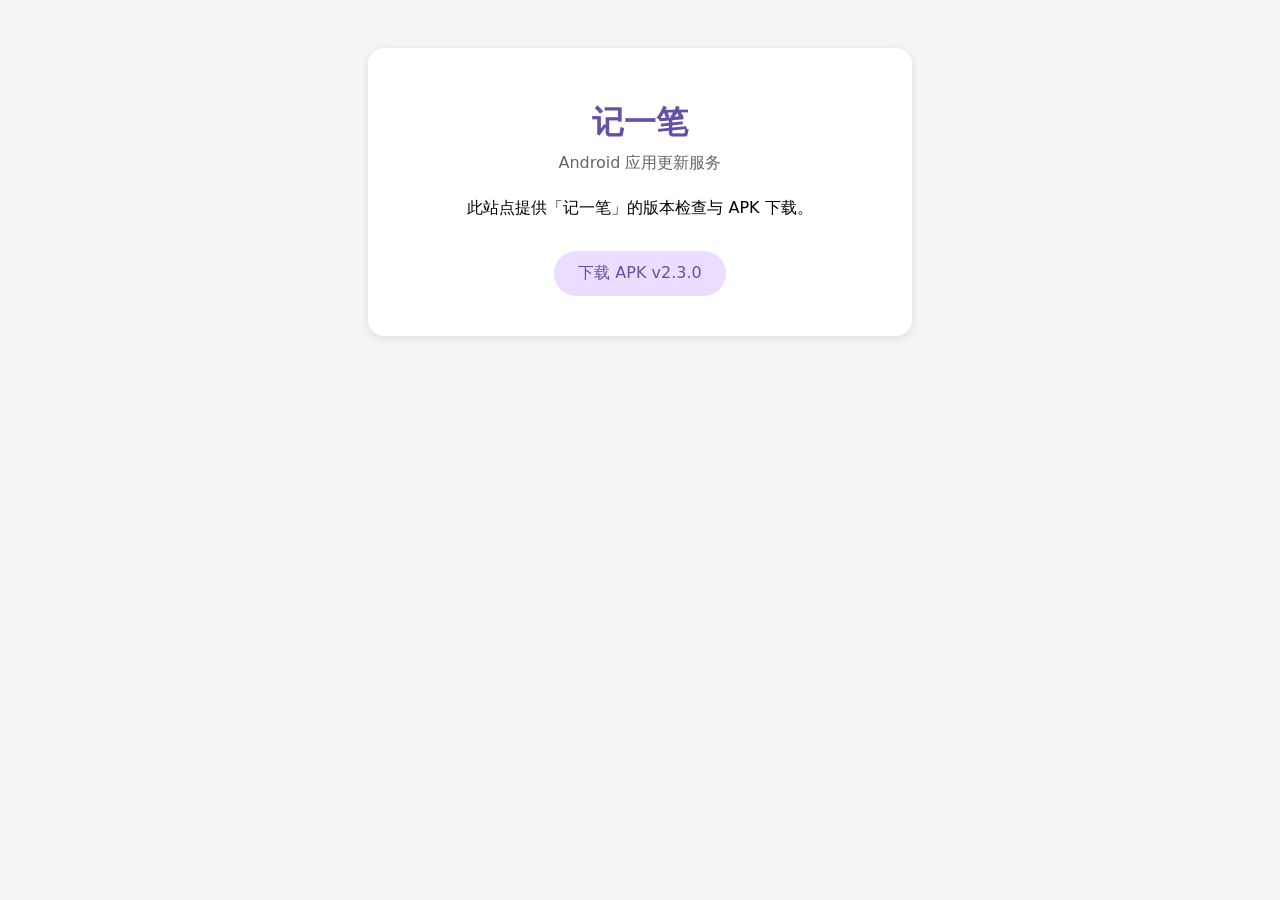
==== update-site/index.html @ 14f7c3b2 "初始提交：记一笔 · 收支记账 原生 Android 应用（Kotlin + Jetpack Compose / Material 3）  功能： - 以周为周期的收支记录与分类（20 个分类） - " ====
﻿<!DOCTYPE html>
<html>
<head>
  <meta charset="utf-8">
  <meta name="viewport" content="width=device-width, initial-scale=1">
  <title>记一笔 - 更新服务</title>
  <style>
    body { font-family: system-ui, sans-serif; padding: 40px; text-align: center; background: #f5f5f5; }
    .card { background: white; border-radius: 16px; padding: 32px; max-width: 480px; margin: 0 auto; box-shadow: 0 2px 8px rgba(0,0,0,0.1); }
    h1 { color: #6750A4; margin-bottom: 8px; }
    .version { color: #666; margin-bottom: 24px; }
    a { color: #6750A4; text-decoration: none; }
    a:hover { text-decoration: underline; }
    .links { margin-top: 24px; }
    .links a { display: inline-block; margin: 8px 16px; padding: 12px 24px; background: #EADDFF; border-radius: 24px; }
  </style>
</head>
<body>
  <div class="card">
    <h1>记一笔</h1>
    <div class="version">Android 应用更新服务</div>
    <p>此站点提供「记一笔」的版本检查与 APK 下载。</p>
    <div class="links">
      <a href="/app-release.apk">下载 APK v2.3.0</a>
    </div>
  </div>

  <!-- 应用内更新读取此 JSON -->
  <script type="application/json" id="version-info">
{
  "versionCode": 23000,
  "versionName": "2.3.0",
  "downloadUrl": "https://weekly-ledger.app.workbuddy.host/app-release.apk",
  "changelog": "新增界面毛玻璃模糊效果；记账面板增加「取消/确定」按钮；金额输入改用系统输入法；修复更新检查"
}
  </script>
</body>
</html>
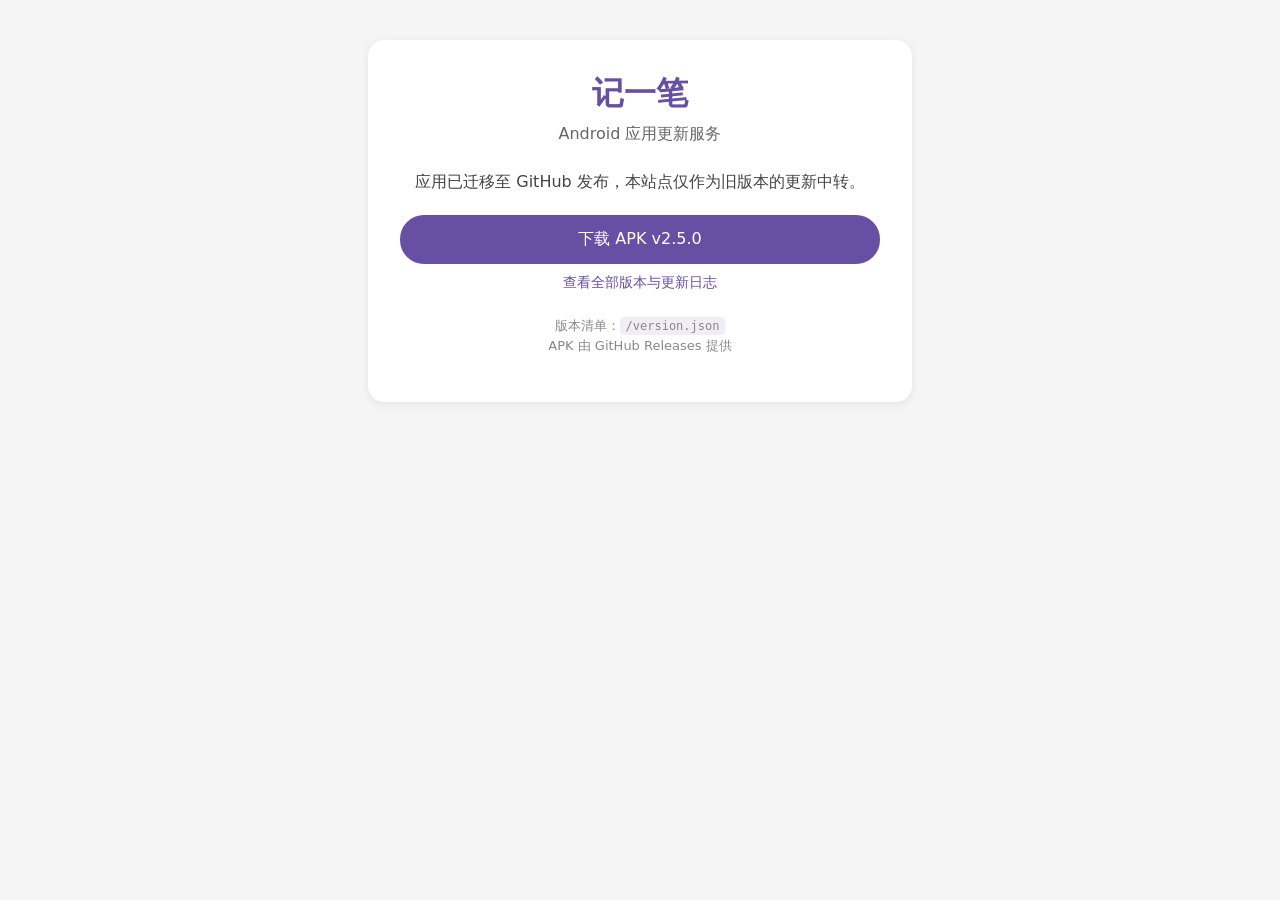
==== commit a9b540d3: "update-site: 旧更新源指向 GitHub Releases" ====
--- a/update-site/index.html
+++ b/update-site/index.html
@@ -5,33 +5,42 @@
   <meta name="viewport" content="width=device-width, initial-scale=1">
   <title>记一笔 - 更新服务</title>
   <style>
-    body { font-family: system-ui, sans-serif; padding: 40px; text-align: center; background: #f5f5f5; }
-    .card { background: white; border-radius: 16px; padding: 32px; max-width: 480px; margin: 0 auto; box-shadow: 0 2px 8px rgba(0,0,0,0.1); }
-    h1 { color: #6750A4; margin-bottom: 8px; }
-    .version { color: #666; margin-bottom: 24px; }
-    a { color: #6750A4; text-decoration: none; }
-    a:hover { text-decoration: underline; }
-    .links { margin-top: 24px; }
-    .links a { display: inline-block; margin: 8px 16px; padding: 12px 24px; background: #EADDFF; border-radius: 24px; }
+    body { font-family: system-ui, sans-serif; padding: 40px; text-align: center; background: #f5f5f5; margin: 0; }
+    .card { background: white; border-radius: 16px; padding: 32px; max-width: 480px; margin: 0 auto; box-shadow: 0 2px 8px rgba(0,0,0,0.08); }
+    h1 { color: #6750A4; margin: 0 0 8px; }
+    .sub { color: #666; margin-bottom: 24px; }
+    p { color: #444; line-height: 1.6; }
+    a.btn { display: block; margin: 20px 0 8px; padding: 14px 24px; background: #6750A4; color: #fff; border-radius: 24px; text-decoration: none; font-weight: 500; }
+    a.btn:hover { background: #52428a; }
+    a.link { color: #6750A4; text-decoration: none; font-size: 14px; }
+    a.link:hover { text-decoration: underline; }
+    .note { font-size: 13px; color: #888; margin-top: 24px; }
+    code { background: #f0edf7; padding: 2px 6px; border-radius: 4px; font-size: 12px; }
   </style>
 </head>
 <body>
   <div class="card">
     <h1>记一笔</h1>
-    <div class="version">Android 应用更新服务</div>
-    <p>此站点提供「记一笔」的版本检查与 APK 下载。</p>
-    <div class="links">
-      <a href="/app-release.apk">下载 APK v2.3.0</a>
-    </div>
+    <div class="sub">Android 应用更新服务</div>
+
+    <p>应用已迁移至 GitHub 发布，本站点仅作为旧版本的更新中转。</p>
+
+    <a class="btn" href="https://github.com/lyl-creator/jiyibi/releases/latest/download/app-release.apk">下载 APK v2.5.0</a>
+    <a class="link" href="https://github.com/lyl-creator/jiyibi/releases">查看全部版本与更新日志</a>
+
+    <p class="note">
+      版本清单：<code>/version.json</code><br>
+      APK 由 GitHub Releases 提供
+    </p>
   </div>
 
-  <!-- 应用内更新读取此 JSON -->
+  <!-- 应用内更新读取此 JSON（旧版本默认更新源） -->
   <script type="application/json" id="version-info">
 {
-  "versionCode": 23000,
-  "versionName": "2.3.0",
-  "downloadUrl": "https://weekly-ledger.app.workbuddy.host/app-release.apk",
-  "changelog": "新增界面毛玻璃模糊效果；记账面板增加「取消/确定」按钮；金额输入改用系统输入法；修复更新检查"
+  "versionCode": 25000,
+  "versionName": "2.5.0",
+  "downloadUrl": "https://github.com/lyl-creator/jiyibi/releases/latest/download/app-release.apk",
+  "changelog": "新增银行卡短信自动记账；更新源已迁移至 GitHub Releases，本次安装后后续更新将从 GitHub 获取"
 }
   </script>
 </body>
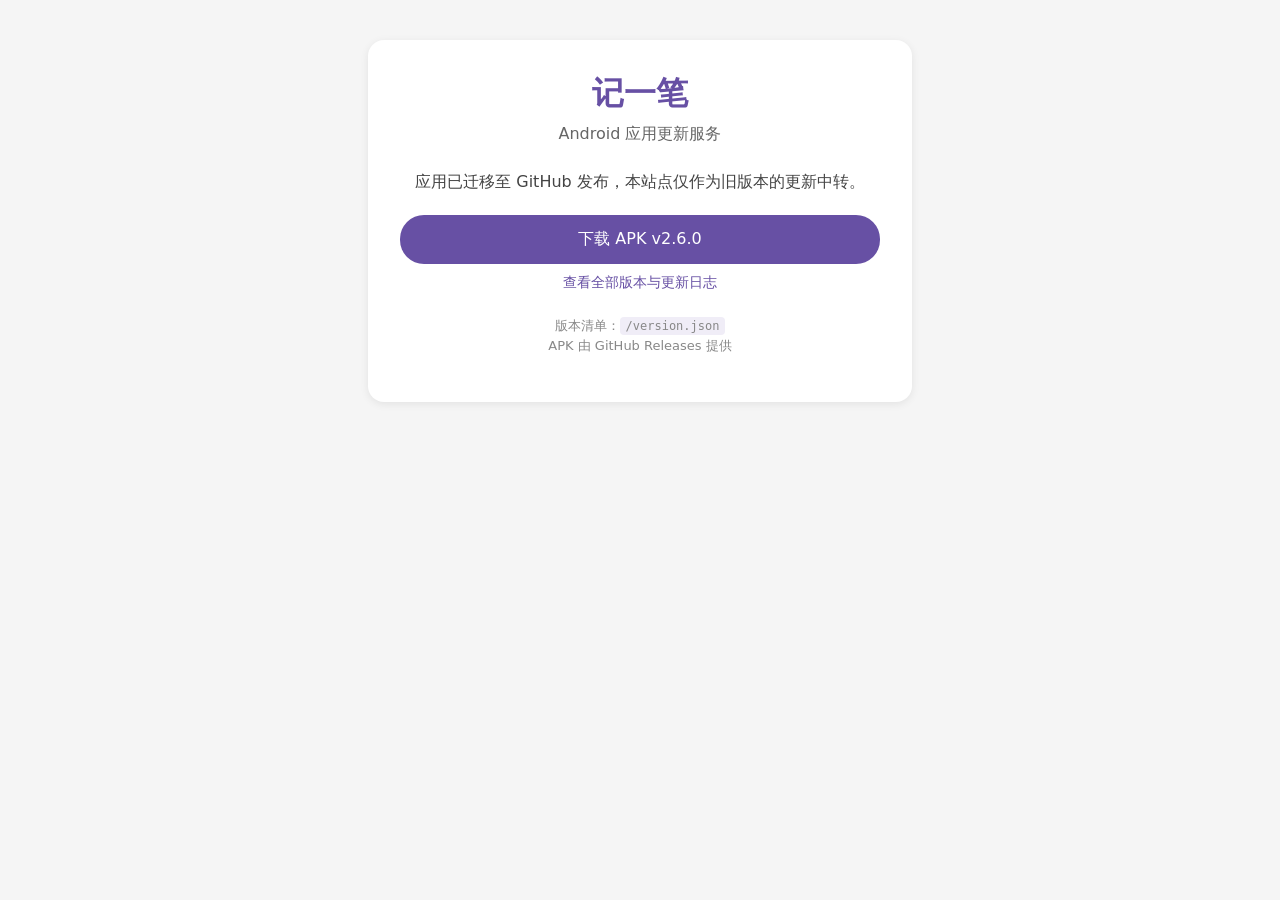
==== commit f9a34bd4: "v2.6.0: 关于页新增作者信息与 GitHub 仓库入口" ====
--- a/update-site/index.html
+++ b/update-site/index.html
@@ -25,7 +25,7 @@
 
     <p>应用已迁移至 GitHub 发布，本站点仅作为旧版本的更新中转。</p>
 
-    <a class="btn" href="https://github.com/lyl-creator/jiyibi/releases/latest/download/app-release.apk">下载 APK v2.5.0</a>
+    <a class="btn" href="https://github.com/lyl-creator/jiyibi/releases/latest/download/app-release.apk">下载 APK v2.6.0</a>
     <a class="link" href="https://github.com/lyl-creator/jiyibi/releases">查看全部版本与更新日志</a>
 
     <p class="note">
@@ -37,10 +37,10 @@
   <!-- 应用内更新读取此 JSON（旧版本默认更新源） -->
   <script type="application/json" id="version-info">
 {
-  "versionCode": 25000,
-  "versionName": "2.5.0",
+  "versionCode": 26000,
+  "versionName": "2.6.0",
   "downloadUrl": "https://github.com/lyl-creator/jiyibi/releases/latest/download/app-release.apk",
-  "changelog": "新增银行卡短信自动记账；更新源已迁移至 GitHub Releases，本次安装后后续更新将从 GitHub 获取"
+  "changelog": "「关于」页新增作者信息与 GitHub 仓库入口"
 }
   </script>
 </body>
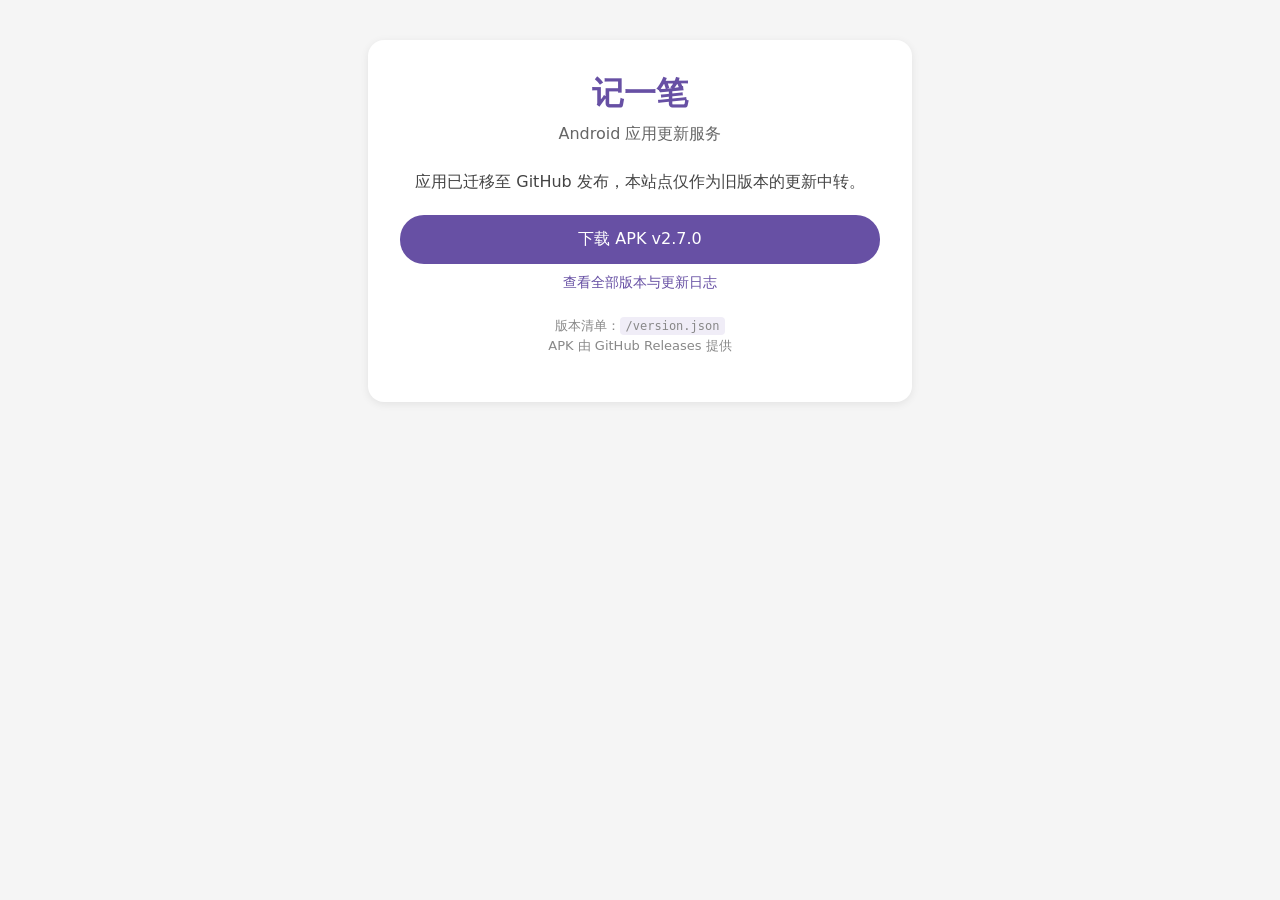
==== commit 5cb7e3ae: "v2.7.0 补充：修正 README 版本号与更新页下载按钮文案" ====
--- a/update-site/index.html
+++ b/update-site/index.html
@@ -25,7 +25,7 @@
 
     <p>应用已迁移至 GitHub 发布，本站点仅作为旧版本的更新中转。</p>
 
-    <a class="btn" href="https://github.com/lyl-creator/jiyibi/releases/latest/download/app-release.apk">下载 APK v2.6.0</a>
+    <a class="btn" href="https://github.com/lyl-creator/jiyibi/releases/latest/download/app-release.apk">下载 APK v2.7.0</a>
     <a class="link" href="https://github.com/lyl-creator/jiyibi/releases">查看全部版本与更新日志</a>
 
     <p class="note">
@@ -37,10 +37,10 @@
   <!-- 应用内更新读取此 JSON（旧版本默认更新源） -->
   <script type="application/json" id="version-info">
 {
-  "versionCode": 26000,
-  "versionName": "2.6.0",
+  "versionCode": 27000,
+  "versionName": "2.7.0",
   "downloadUrl": "https://github.com/lyl-creator/jiyibi/releases/latest/download/app-release.apk",
-  "changelog": "「关于」页新增作者信息与 GitHub 仓库入口"
+  "changelog": "记账时自动记录并显示时间；新增白天/夜间/跟随系统切换；新增 7 套主题色"
 }
   </script>
 </body>
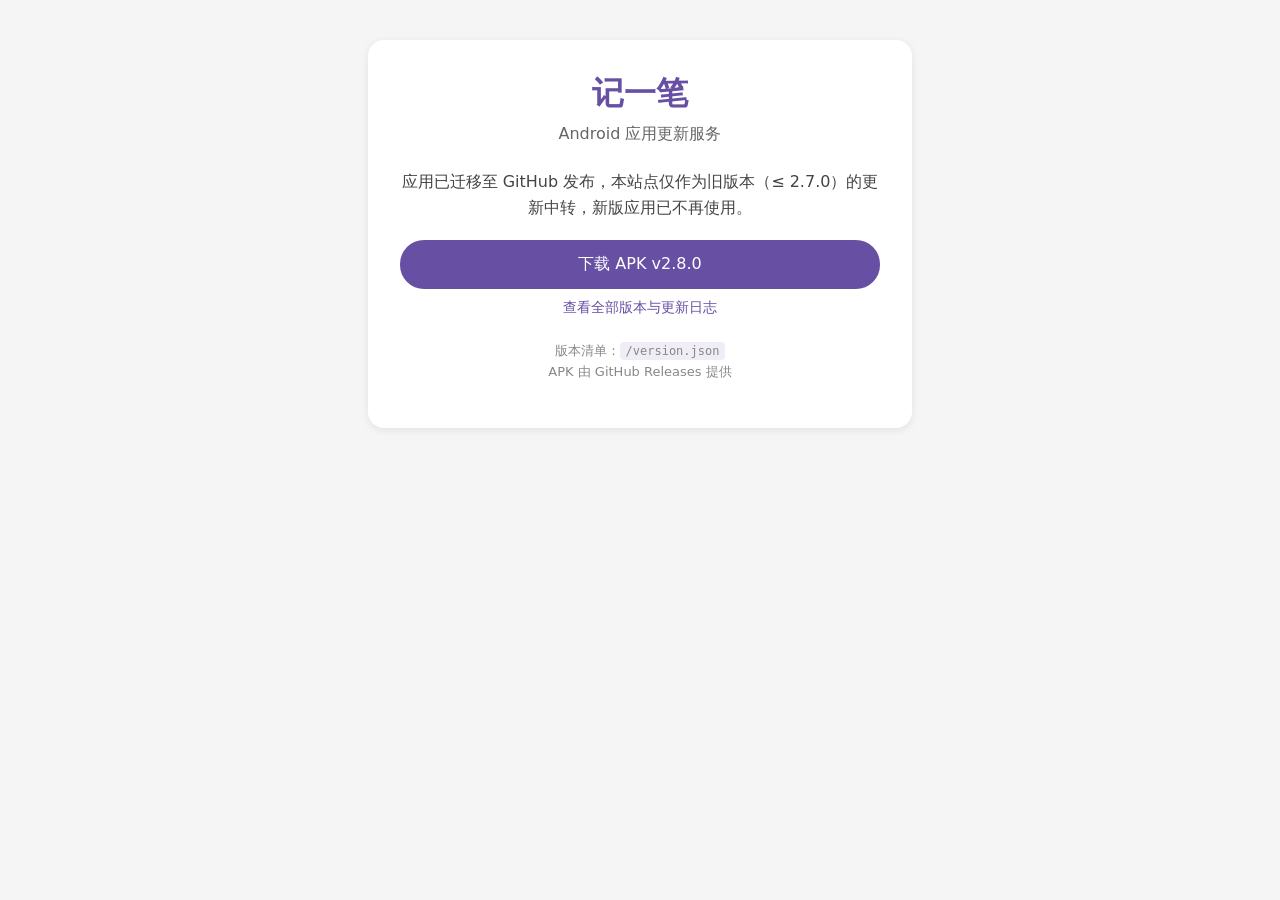
==== commit 5975b91f: "v2.8.0: 通知自动记账扩展与收到通知后实时刷新 - 自动记账覆盖微信 / 支付宝 / 云闪付 / 京东金融 / 美团 / 数字人民币及 20+ 银行 App 通知，   并对未收录应用按名称特征" ====
--- a/update-site/index.html
+++ b/update-site/index.html
@@ -23,9 +23,9 @@
     <h1>记一笔</h1>
     <div class="sub">Android 应用更新服务</div>
 
-    <p>应用已迁移至 GitHub 发布，本站点仅作为旧版本的更新中转。</p>
+    <p>应用已迁移至 GitHub 发布，本站点仅作为旧版本（≤ 2.7.0）的更新中转，新版应用已不再使用。</p>
 
-    <a class="btn" href="https://github.com/lyl-creator/jiyibi/releases/latest/download/app-release.apk">下载 APK v2.7.0</a>
+    <a class="btn" href="https://github.com/lyl-creator/jiyibi/releases/latest/download/app-release.apk">下载 APK v2.8.0</a>
     <a class="link" href="https://github.com/lyl-creator/jiyibi/releases">查看全部版本与更新日志</a>
 
     <p class="note">
@@ -34,13 +34,13 @@
     </p>
   </div>
 
-  <!-- 应用内更新读取此 JSON（旧版本默认更新源） -->
+  <!-- 应用内更新读取此 JSON（旧版本默认更新源，仅供 ≤2.7.0 升级过渡） -->
   <script type="application/json" id="version-info">
 {
-  "versionCode": 27000,
-  "versionName": "2.7.0",
+  "versionCode": 28000,
+  "versionName": "2.8.0",
   "downloadUrl": "https://github.com/lyl-creator/jiyibi/releases/latest/download/app-release.apk",
-  "changelog": "记账时自动记录并显示时间；新增白天/夜间/跟随系统切换；新增 7 套主题色"
+  "changelog": "自动记账扩展至微信/支付宝/云闪付及各大银行 App 交易通知；收到通知或短信后界面自动刷新；明细列表改为时间倒序（最新记录在最上方）；更新源统一为 GitHub"
 }
   </script>
 </body>
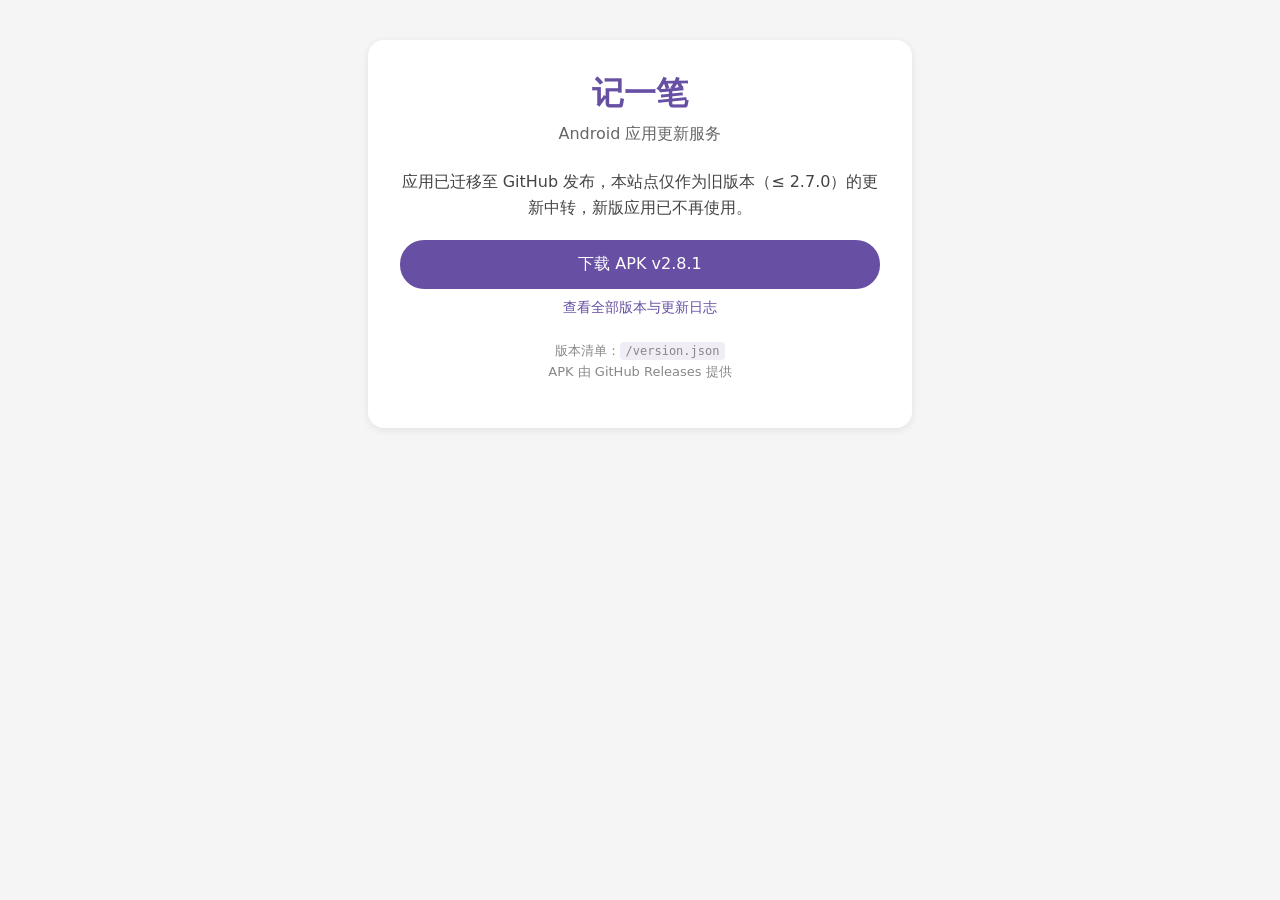
==== commit 64efd7ab: "v2.8.1: 修复小额交易通知漏记，新增通知诊断 问题：几角钱的小额支出只有 App 通知、没有短信，应用里始终读不到记录。  根因（NotifyParser）： - 跳过词表里写了裸词「余额」，而" ====
--- a/update-site/index.html
+++ b/update-site/index.html
@@ -25,7 +25,7 @@
 
     <p>应用已迁移至 GitHub 发布，本站点仅作为旧版本（≤ 2.7.0）的更新中转，新版应用已不再使用。</p>
 
-    <a class="btn" href="https://github.com/lyl-creator/jiyibi/releases/latest/download/app-release.apk">下载 APK v2.8.0</a>
+    <a class="btn" href="https://github.com/lyl-creator/jiyibi/releases/latest/download/app-release.apk">下载 APK v2.8.1</a>
     <a class="link" href="https://github.com/lyl-creator/jiyibi/releases">查看全部版本与更新日志</a>
 
     <p class="note">
@@ -37,10 +37,10 @@
   <!-- 应用内更新读取此 JSON（旧版本默认更新源，仅供 ≤2.7.0 升级过渡） -->
   <script type="application/json" id="version-info">
 {
-  "versionCode": 28000,
-  "versionName": "2.8.0",
+  "versionCode": 28001,
+  "versionName": "2.8.1",
   "downloadUrl": "https://github.com/lyl-creator/jiyibi/releases/latest/download/app-release.apk",
-  "changelog": "自动记账扩展至微信/支付宝/云闪付及各大银行 App 交易通知；收到通知或短信后界面自动刷新；明细列表改为时间倒序（最新记录在最上方）；更新源统一为 GitHub"
+  "changelog": "修复几角钱小额交易的通知未被记账：不再因通知含「余额」「可用额度」而整条丢弃，金额提取可正确区分交易额与账户余额；修复「向XX转账」金额被误判为卡号导致漏记；新增「通知诊断」，可查看每条通知的识别结果与未记账原因"
 }
   </script>
 </body>
